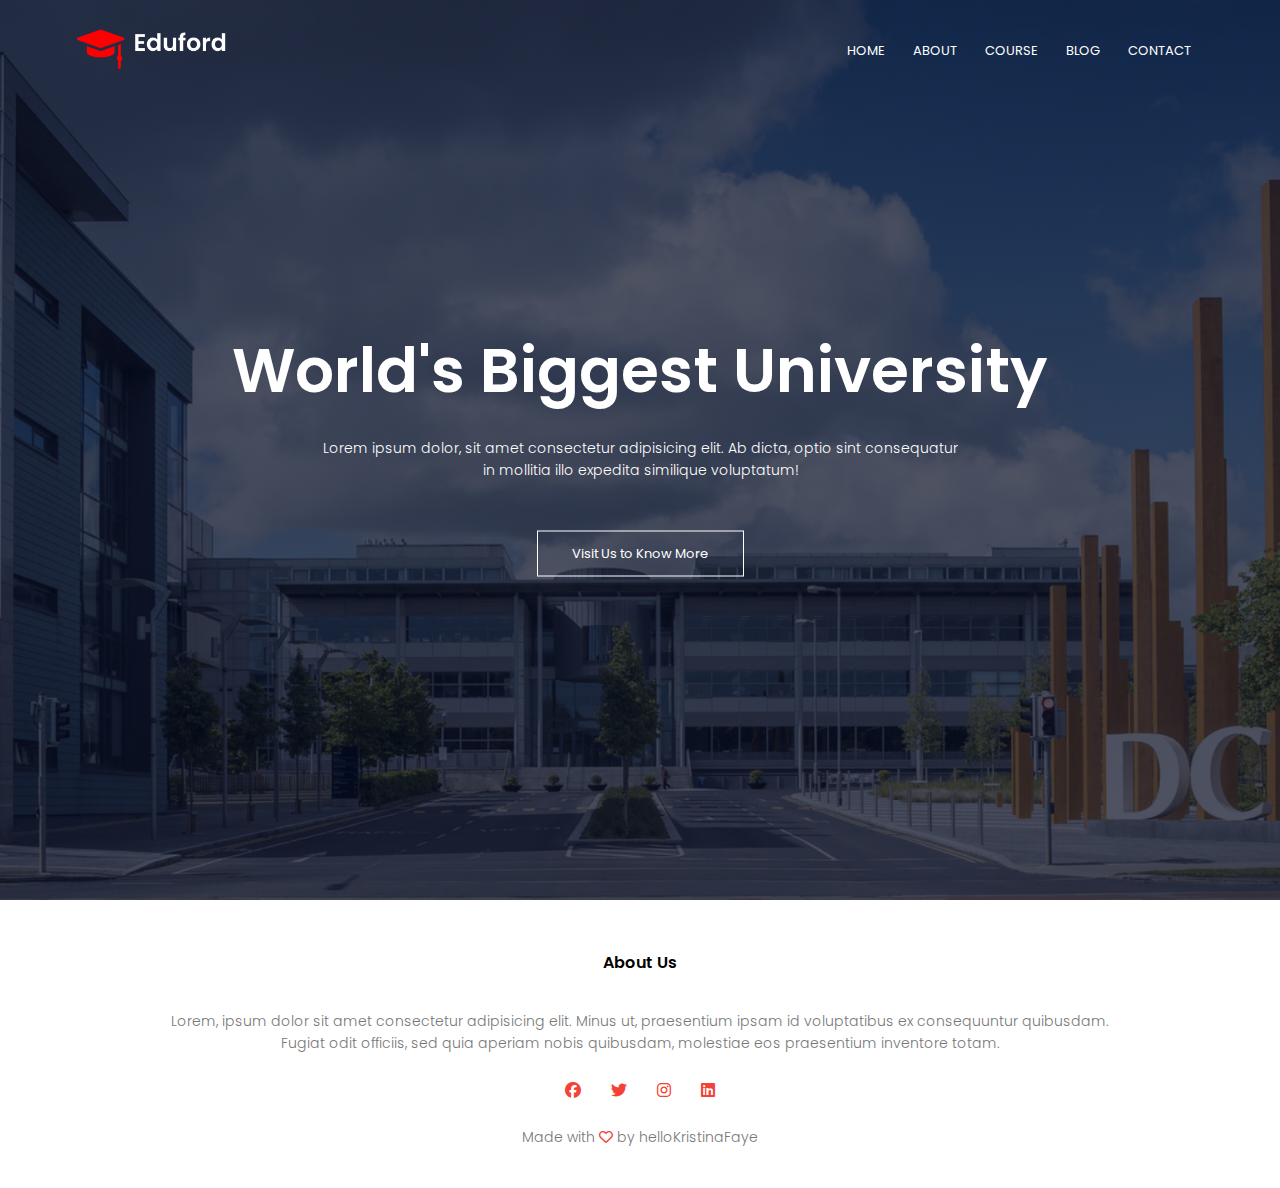
==== about.html @ a4ce1d89 "work started on About page" ====
<!DOCTYPE html>
<html lang="en">

<head>
    <meta charset="UTF-8">
    <meta name="viewport" content="width=device-width, initial-scale=1.0">
    <title>University Landing Page | HTML, CSS</title>
    <link rel="stylesheet" href="style.css" class="">
    <!-- Google Font Poppins Start -->
    <link rel="preconnect" href="https://fonts.googleapis.com">
    <link rel="preconnect" href="https://fonts.gstatic.com" crossorigin>
    <link
        href="https://fonts.googleapis.com/css2?family=Poppins:ital,wght@0,100;0,200;0,300;0,400;0,500;0,600;0,700;0,800;0,900;1,100;1,200;1,300;1,400;1,500;1,600;1,700;1,800;1,900&display=swap"
        rel="stylesheet">
    <!-- Google Font Poppins End -->
    <!-- Font Awesome CDN Start -->
    <link rel="stylesheet" href="https://cdnjs.cloudflare.com/ajax/libs/font-awesome/6.7.2/css/all.min.css"
        integrity="sha512-Evv84Mr4kqVGRNSgIGL/F/aIDqQb7xQ2vcrdIwxfjThSH8CSR7PBEakCr51Ck+w+/U6swU2Im1vVX0SVk9ABhg=="
        crossorigin="anonymous" referrerpolicy="no-referrer" />
    <!-- Font Awesome CDN End -->
</head>

<body>

    <!-- Header Section Start -->
    <section class="header">
        <nav class="">
            <a href="index.html" class="">
                <img src="images/logo.png" alt="" class="">
            </a>
            <div class="nav-links" id="navLinks">
                <i class="fa-solid fa-xmark" onClick="hideMenu()"></i>
                <ul class="">
                    <li class=""><a href="#" class="">HOME</a></li>
                    <li class=""><a href="#" class="">ABOUT</a></li>
                    <li class=""><a href="#" class="">COURSE</a></li>
                    <li class=""><a href="#" class="">BLOG</a></li>
                    <li class=""><a href="#" class="">CONTACT</a></li>
                </ul>
            </div>
            <i class="fa-solid fa-bars" onClick="showMenu()"></i>
        </nav>

        <div class="text-box">
            <h1 class="">World's Biggest University</h1>
            <p class="">Lorem ipsum dolor, sit amet consectetur adipisicing elit. Ab dicta, optio sint consequatur
                <br>in mollitia illo expedita similique voluptatum! </p>
            <a href="#" class="hero-btn">Visit Us to Know More</a>
        </div>

    </section>
    <!-- Header Section End -->





    
  


    <!-- Footer Section Start -->
    <section class="footer">
        <h4 class="">About Us</h4>
        <p class="">Lorem, ipsum dolor sit amet consectetur adipisicing elit. Minus ut, praesentium ipsam id
            voluptatibus ex consequuntur quibusdam. <br>Fugiat odit officiis, sed quia aperiam nobis quibusdam,
            molestiae eos praesentium inventore totam.</p>
        <div class="icons">
            <i class="fa-brands fa-facebook"></i>
            <i class="fa-brands fa-twitter"></i>
            <i class="fa-brands fa-instagram"></i>
            <i class="fa-brands fa-linkedin"></i>
        </div>
        <p class="">Made with <i class="fa-regular fa-heart"></i> by helloKristinaFaye</p>
    </section>
    <!-- Footer Section End -->

    <script src="script.js"></script>
</body>

</html>
---- style.css ----
* {
    margin: 0;
    padding: 0;
    font-family: 'poppins', sans-serif;
}
.header {
    min-height: 100vh;
    width: 100%;
    background-image: linear-gradient(rgba(4,9,30,.7), rgba(4, 9, 30, .7)), url(images/banner.png);
    background-position: center;
    background-size: cover;
    position: relative;
}
nav {
    display: flex;
    padding: 2% 6%;
    justify-content: space-between;
    align-items: center;
}
nav img {
    width: 150px;
}
.nav-links {
    flex: 1;
    text-align: right;
}
.nav-links ul li {
    list-style: none;
    display: inline-block;
    padding: 8px 12px;
    position: relative;
}
.nav-links ul li a {
    color: #fff;
    text-decoration: none;
    font-size: 13px; 
}
.nav-links ul li::after {
    content: '';
    width: 0%;
    height: 2px;
    background: #f44336;
    display: block;
    margin: auto;
    transition: .5s;
}
.nav-links ul li:hover::after {
    width: 100%;
}
.text-box {
    width: 75%;
    color: #fff;
    position: absolute;
    top: 50%;
    left: 50%;
    transform: translate(-50%, -50%);
    text-align: center;
}
.text-box h1 {
    font-size: 62px;
}
.text-box p {
    margin: 10px 0 40px;
    font-size: 14px;
    color: #fff;
}
.hero-btn {
    display: inline-block;
    text-decoration: none;
    color: #fff;
    border: 1px solid #fff;
    padding: 12px 34px;
    font-size: 13px;
    background: transparent;
    position: relative;
    cursor: pointer;
}
.hero-btn:hover {
    border: 1px solid #f44336;
    background: #f44336;
    transition: 1s;
}
nav .fa-solid {
    display: none;
} 
@media(max-width: 700px) {
    .text-box h1 {
        font-size: 20px;
    }
    .nav-links ul li {
        display: block;
    }
    .nav-links {
        position: absolute;
        background: #f44336;
        height: 100vh;
        width: 200px;
        top: 0;
        right: -200px;
        text-align: left;
        z-index: 2;
        transition: 1s;
    }
    nav .fa-solid {
         display: block;
         color: #fff;
         margin: 10px;
         font-size: 22px;
         cursor: pointer;
    }
    .nav-links ul {
        padding: 30px;
    }
}

/* Course Section Start */

.course {
    width: 80%;
    margin: auto;
    text-align: center;
    padding-top: 100px;
}
h1 {
    font-size: 36px;
    font-weight: 600;
}
p {
    color: #777;
    font-size: 14px;
    font-weight: 300;
    line-height: 22px;
    padding: 10px;
}
.row {
    margin-top: 5%;
    display: flex;
    justify-content: space-between;
}
.course-col {
    flex-basis: 31%;
    background: #fff3f3;
    border-radius: 10px;
    margin-bottom: 5%;
    padding: 20px 12px;
    box-sizing: border-box;
    transition: .5s;
}
h3 {
    text-align: center;
    font-weight: 600;
    margin: 10px 0;
}
.course-col:hover {
    box-shadow: 0 0 20px 0px rgba(0,0,0,.2);
}

/* Media Queries for Courses Section Start */
@media (max-width: 700px) {
    .row {
        flex-direction: column;
    }
}
/* Media Queries for Courses Section End */

/* Course Section End */

/* Campus Section Start */
.campus {
    width: 80%;
    margin: auto;
    text-align: center;
    padding-top: 50px;
}
.campus-col {
    flex-basis: 32%;
    border-radius: 10px;
    margin-bottom: 30px;
    position: relative;
    overflow: hidden;
}
.campus-col img {
    width: 100%;
    display: block;
}
.layer {
    background: transparent;
    height: 100%;
    width: 100%;
    position: absolute;
    top: 0;
    left: 0;
    transition: .5s;
}
.layer:hover{
    background: rgba(226, 0, 0, .7);
}
.layer h3 {
    width: 100%;
    font-weight: 500;
    color: #fff;
    font-size: 26px;
    bottom: 0;
    left: 50%;
    transform: translateX(-50%);
    position: absolute;
    opacity: 0;
    transition: .5s;
}
.layer:hover h3 {
    bottom: 49%;
    opacity: 1;
}

/* Campus Section End */

/* Facilities Section Start */
.facilities {
    width: 80%;
    margin: auto;
    text-align: center;
    padding-top: 100px;
}
.facilities-col {
    flex-basis: 31%;
    border-radius: 10px;
    margin-bottom: 5%;
    text-align: left;
}
.facilities-col img {
    width: 100%;
    border-radius: 10px;
}
.facilities-col p {
    padding: 0;
}
.facilities-col h3 {
    margin-top: 16px;
    margin-bottom: 15px;
    text-align: left;
}
/* Facilities Section End */

/* Testimonials Section Start */
.testimonials {
    width: 80%;
    margin: auto;
    padding-top: 100px;
    text-align: center;
}
.testimonial-col {
    flex-basis: 44%;
    border-radius: 10px;
    margin-bottom: 5%;
    text-align: left;
    background: #fff3f3;
    padding: 25px;
    cursor: pointer;
    display: flex;
}
.testimonial-col img {
    height: 40px;
    margin-left: 5px;
    margin-right: 30px;
    border-radius: 50%;
}
.testimonial-col p {
    padding: 0;
}
.testimonial-col h3 {
    margin-top: 15px;
    text-align: left;
}
.testimonial-col .fa-solid {
    color: #f44336
}
.testimonial-col .fa-regular {
    color: #f44336
}
/* media query for testimonials section start */
@media(max-width: 700px) {
    .testimonial-col img {
        margin-left: 0;
        margin-right: 15px;
    }
}
/* media query for testimonials section end */

/* Testimonials Section End */

/* Call To Action Section Start */
.cta {
    margin: 100px auto;
    width: 80%;
    background-image: linear-gradient(rgba(0,0,0,.7),rgba(0, 0, 0, .7)), url(images/banner2.jpg);
    background-position: center;
    background-size: cover;
    border-radius: 10px;
    text-align: center;
    padding: 100px 0;
}
.cta h1 {
    color: #fff;
    margin-bottom: 40px;
    padding: 0;
}
/* media query for Call to Action Section Start */
@media(max-width: 700px) {
    .cta h1 {
        font-size: 24px;
    }
}
/* media query for Call to Action Section End */
/* Call To Action Section End */

/* Footer Section Start */
.footer {
    width: 100%;
    text-align: center;
    padding: 30px 0;
}
.footer h4 {
    margin-bottom: 25px;
    margin-top: 20px;
    font-weight: 600;
}
.icons .fa-brands {
    color: #f44336;
    margin: 0 13px;
    cursor: pointer;
    padding: 18px 0;
}
.fa-heart {
    color: #f44336;
}
/* Footer Section End */

/* home page end */
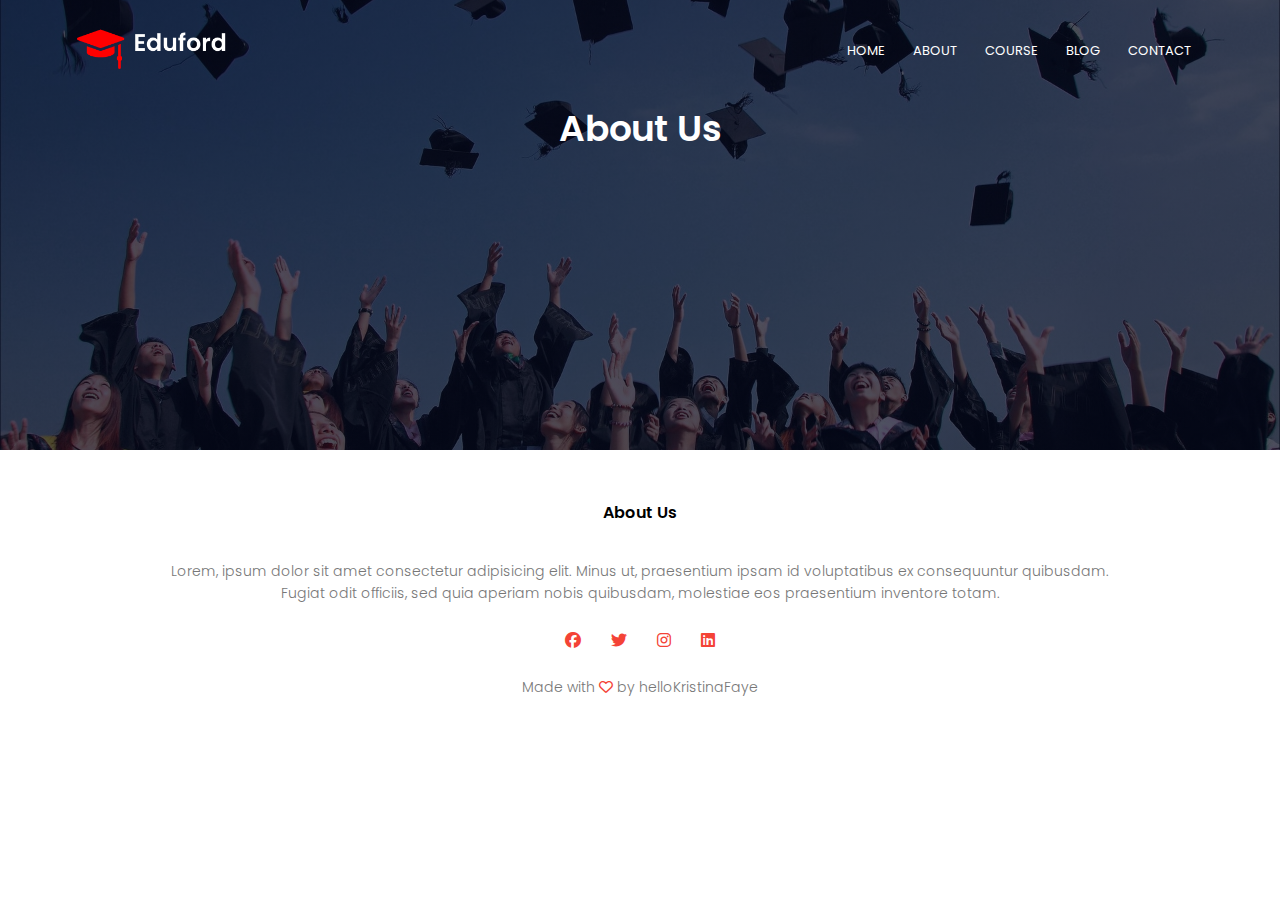
==== commit 8584c184: "sub-header styling started" ====
--- a/about.html
+++ b/about.html
@@ -23,7 +23,7 @@
 <body>
 
     <!-- Header Section Start -->
-    <section class="header">
+    <section class="sub-header">
         <nav class="">
             <a href="index.html" class="">
                 <img src="images/logo.png" alt="" class="">
@@ -41,12 +41,7 @@
             <i class="fa-solid fa-bars" onClick="showMenu()"></i>
         </nav>
 
-        <div class="text-box">
-            <h1 class="">World's Biggest University</h1>
-            <p class="">Lorem ipsum dolor, sit amet consectetur adipisicing elit. Ab dicta, optio sint consequatur
-                <br>in mollitia illo expedita similique voluptatum! </p>
-            <a href="#" class="hero-btn">Visit Us to Know More</a>
-        </div>
+        <h1 class="">About Us</h1>
 
     </section>
     <!-- Header Section End -->
@@ -55,7 +50,7 @@
 
 
 
-    
+
   
 
 
--- a/style.css
+++ b/style.css
@@ -336,3 +336,22 @@
 /* Footer Section End */
 
 /* home page end */
+
+/* --------------------------- */
+/* About Page Start */
+
+/* Sub-Header Start */
+.sub-header {
+    height: 50vh; 
+    width: 100%;
+    background-image: linear-gradient(rgba(4,9,30,.7), rgba(4, 9, 30, .7) ), url(images/background.jpg);
+    background-position: center;
+    background-size: cover;
+    text-align: center;
+    color: #fff;
+}
+
+/* Sub-Header End */
+
+
+/* About Page End */
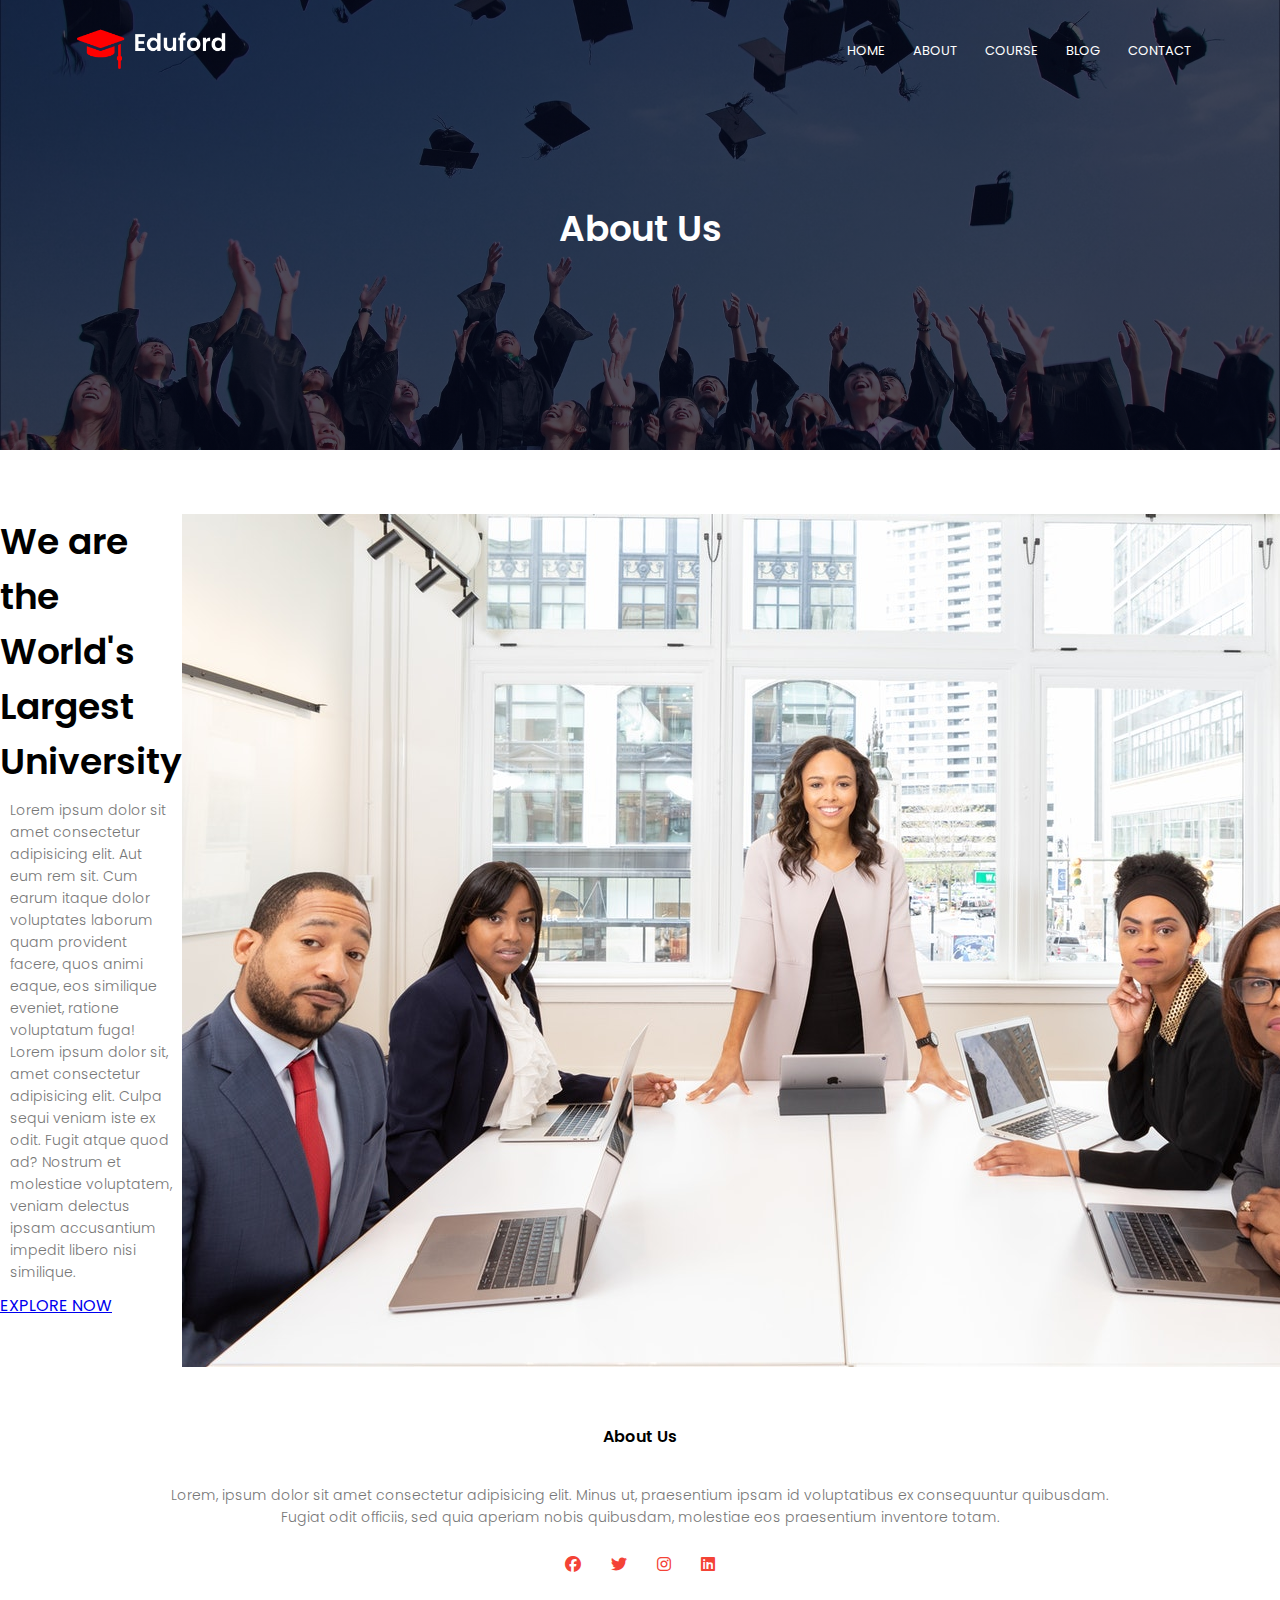
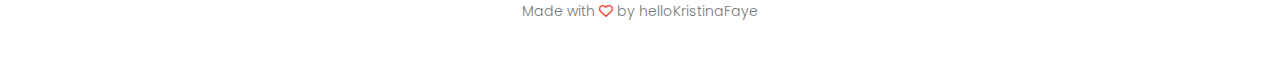
==== commit 43fd78da: "about page content added" ====
--- a/about.html
+++ b/about.html
@@ -46,7 +46,25 @@
     </section>
     <!-- Header Section End -->
 
+    <!-- About Us Content Start -->
+    <section class="about-us">
 
+        <div class="row">
+
+            <div class="about-col">
+                <h1 class="">We are the World's Largest University</h1>
+                <p class="">Lorem ipsum dolor sit amet consectetur adipisicing elit. Aut eum rem sit. Cum earum itaque dolor voluptates laborum quam provident facere, quos animi eaque, eos similique eveniet, ratione voluptatum fuga! Lorem ipsum dolor sit, amet consectetur adipisicing elit. Culpa sequi veniam iste ex odit. Fugit atque quod ad? Nostrum et molestiae voluptatem, veniam delectus ipsam accusantium impedit libero nisi similique.</p>
+                <a href="#" class="">EXPLORE NOW</a>
+            </div>
+            
+            <div class="about-col">
+                <img src="images/about.jpg" alt="" class="">
+            </div>
+
+        </div>
+    </section>
+
+    <!-- About Us Content End -->
 
 
 
--- a/style.css
+++ b/style.css
@@ -350,7 +350,9 @@
     text-align: center;
     color: #fff;
 }
-
+.sub-header h1 {
+    margin-top: 100px;
+}
 /* Sub-Header End */
 
 
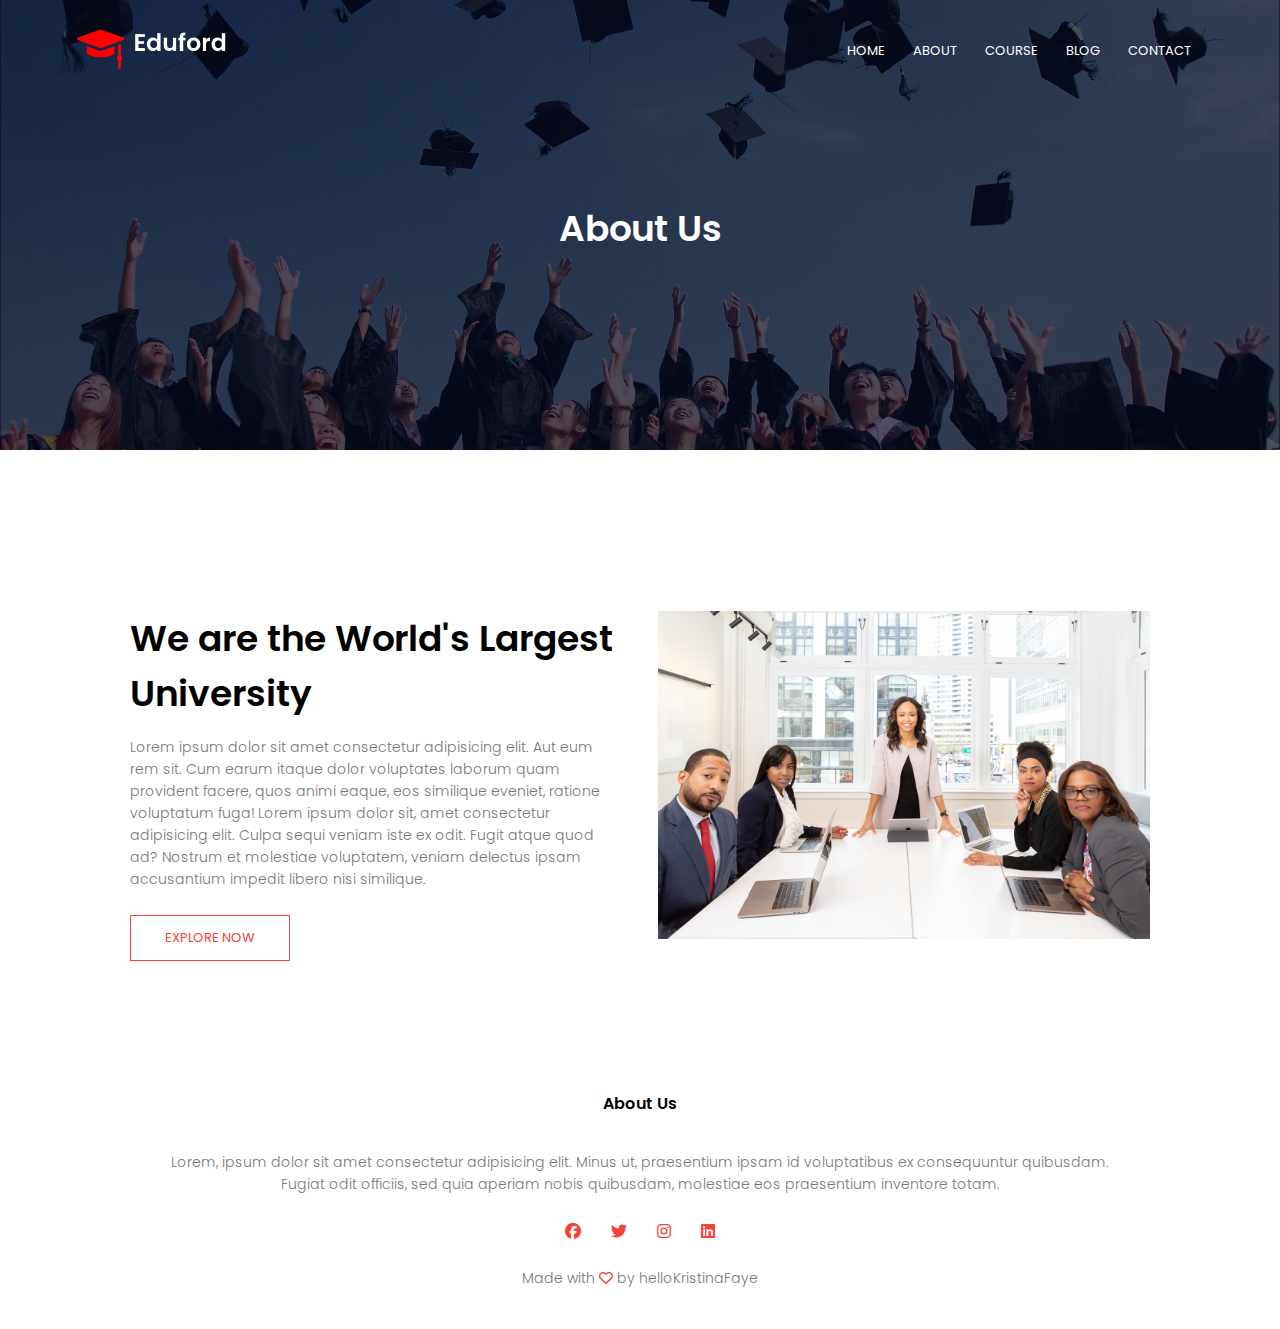
==== commit 5d172cda: "very cool button hover effect done" ====
--- a/about.html
+++ b/about.html
@@ -54,7 +54,7 @@
             <div class="about-col">
                 <h1 class="">We are the World's Largest University</h1>
                 <p class="">Lorem ipsum dolor sit amet consectetur adipisicing elit. Aut eum rem sit. Cum earum itaque dolor voluptates laborum quam provident facere, quos animi eaque, eos similique eveniet, ratione voluptatum fuga! Lorem ipsum dolor sit, amet consectetur adipisicing elit. Culpa sequi veniam iste ex odit. Fugit atque quod ad? Nostrum et molestiae voluptatem, veniam delectus ipsam accusantium impedit libero nisi similique.</p>
-                <a href="#" class="">EXPLORE NOW</a>
+                <a href="#" class="hero-btn red-btn">EXPLORE NOW</a>
             </div>
             
             <div class="about-col">
--- a/style.css
+++ b/style.css
@@ -355,5 +355,34 @@
 }
 /* Sub-Header End */
 
+/* About Body Content Start */
+.about-us {
+    width: 80%;
+    margin: auto;
+    padding-top: 80px;
+    padding-bottom: 50px;
+}
+.about-col {
+    flex-basis: 48%;
+    padding: 30px 2px;
+}
+.about-col img {
+    width: 100%;   
+}
+.about-col h1 {
+    padding-top: 0;
+}
+.about-col p {
+    padding: 15px 0 25px;
+}
+.red-btn {
+    border: 1px solid #f44336;
+    background: transparent;
+    color: #f44336;
+}
+.red-btn:hover {
+    color: #fff;
+}
+/* About Body Content End */
 
 /* About Page End */
